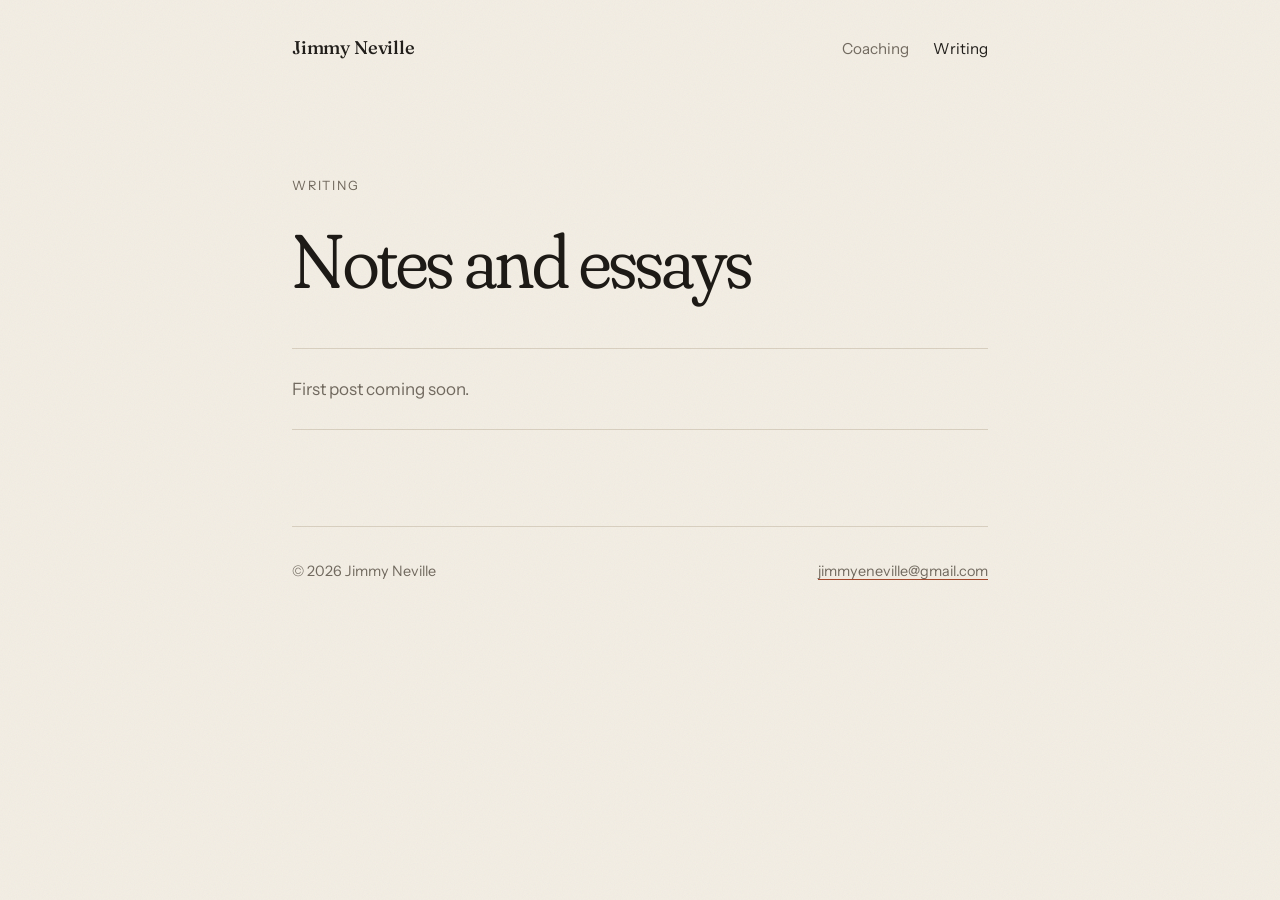
==== blog/index.html @ 923a5997 "Initial coaching site" ====
<!doctype html>
<html lang="en">
<head>
  <meta charset="utf-8">
  <meta name="viewport" content="width=device-width, initial-scale=1">
  <title>Writing · Jimmy Neville</title>
  <link rel="preconnect" href="https://fonts.googleapis.com">
  <link rel="preconnect" href="https://fonts.gstatic.com" crossorigin>
  <link href="https://fonts.googleapis.com/css2?family=Fraunces:ital,opsz,wght,SOFT@0,9..144,300..600,0..100;1,9..144,300..600,0..100&family=Instrument+Sans:wght@400;500&display=swap" rel="stylesheet">
  <link rel="stylesheet" href="/style.css">
</head>
<body>
  <div class="wrap">
    <header class="site-header">
      <a class="wordmark" href="/">Jimmy Neville</a>
      <nav>
        <a href="/">Coaching</a>
        <a href="/blog/" aria-current="page">Writing</a>
      </nav>
    </header>

    <main>
      <section class="page-title">
        <p class="eyebrow rise">Writing</p>
        <h1 class="rise">Notes and essays</h1>
      </section>

      <!-- Newest first. One <li> per post. -->
      <ul class="post-list">
        <li class="empty">First post coming soon.</li>
      </ul>
    </main>

    <footer class="site-footer">
      <span>© 2026 Jimmy Neville</span>
      <a href="mailto:jimmyeneville@gmail.com">jimmyeneville@gmail.com</a>
    </footer>
  </div>
</body>
</html>
---- style.css ----
:root {
  --paper: #f3eee4;
  --ink: #1d1a16;
  --muted: #6f675c;
  --rule: #d8cfbf;
  --accent: #a4462a;
  --accent-ink: #f3eee4;
  --display: "Fraunces", Georgia, serif;
  --body: "Instrument Sans", "Helvetica Neue", sans-serif;
  --measure: 38rem;
}

@media (prefers-color-scheme: dark) {
  :root {
    --paper: #17140f;
    --ink: #ece5d8;
    --muted: #9a917f;
    --rule: #342e25;
    --accent: #e0835f;
    --accent-ink: #17140f;
  }
}

*,
*::before,
*::after { box-sizing: border-box; }

html { -webkit-text-size-adjust: 100%; }

body {
  margin: 0;
  background: var(--paper);
  color: var(--ink);
  font-family: var(--body);
  font-size: 1.0625rem;
  line-height: 1.7;
  -webkit-font-smoothing: antialiased;
}

/* Faint paper grain */
body::before {
  content: "";
  position: fixed;
  inset: 0;
  pointer-events: none;
  opacity: 0.06;
  background-image: url("data:image/svg+xml,%3Csvg xmlns='http://www.w3.org/2000/svg' width='160' height='160'%3E%3Cfilter id='n'%3E%3CfeTurbulence type='fractalNoise' baseFrequency='.85' numOctaves='3' stitchTiles='stitch'/%3E%3C/filter%3E%3Crect width='100%25' height='100%25' filter='url(%23n)'/%3E%3C/svg%3E");
}

a { color: inherit; text-decoration-color: var(--accent); text-underline-offset: 0.2em; text-decoration-thickness: 1px; }
a:hover { color: var(--accent); }

.wrap {
  max-width: calc(var(--measure) + 8rem);
  margin: 0 auto;
  padding: 0 1.25rem;
}

/* Header */
.site-header {
  display: flex;
  justify-content: space-between;
  align-items: baseline;
  padding: 2rem 0;
}
.wordmark {
  font-family: var(--display);
  font-size: 1.15rem;
  font-weight: 500;
  text-decoration: none;
  letter-spacing: -0.01em;
}
.site-header nav { display: flex; gap: 1.5rem; font-size: 0.95rem; }
.site-header nav a { text-decoration: none; color: var(--muted); }
.site-header nav a:hover,
.site-header nav a[aria-current="page"] { color: var(--ink); }

/* Hero */
.hero { padding: 7rem 0 6rem; }
.eyebrow {
  font-size: 0.8rem;
  letter-spacing: 0.14em;
  text-transform: uppercase;
  color: var(--muted);
  margin: 0 0 1.5rem;
}
h1 {
  font-family: var(--display);
  font-weight: 350;
  font-size: clamp(2.6rem, 7vw, 4.75rem);
  line-height: 1.04;
  letter-spacing: -0.025em;
  margin: 0;
  max-width: 14ch;
  font-variation-settings: "SOFT" 100, "opsz" 144;
}
h1 em { font-style: italic; color: var(--accent); }
.lede {
  font-size: 1.25rem;
  color: var(--muted);
  max-width: 32rem;
  margin: 2rem 0 2.5rem;
}

.button {
  display: inline-block;
  background: var(--ink);
  color: var(--paper);
  text-decoration: none;
  padding: 0.9rem 1.6rem;
  border-radius: 999px;
  font-weight: 500;
  font-size: 0.98rem;
  transition: background 0.2s, transform 0.2s;
}
.button:hover { background: var(--accent); color: var(--accent-ink); transform: translateY(-1px); }

/* Numbered sections */
.section {
  display: grid;
  grid-template-columns: 5rem 1fr;
  border-top: 1px solid var(--rule);
  padding: 4rem 0;
}
.section-num {
  font-family: var(--display);
  font-style: italic;
  color: var(--accent);
  font-size: 1rem;
  padding-top: 0.45rem;
}
.section-body { max-width: var(--measure); }
h2 {
  font-family: var(--display);
  font-weight: 400;
  font-size: clamp(1.75rem, 3.5vw, 2.3rem);
  line-height: 1.15;
  letter-spacing: -0.015em;
  margin: 0 0 1.25rem;
  font-variation-settings: "SOFT" 50, "opsz" 72;
}
.section-body p { margin: 0 0 1.1rem; }
.section-body ul { padding-left: 1.1rem; margin: 0 0 1.1rem; }
.section-body li { margin-bottom: 0.5rem; }
.section-body li::marker { color: var(--accent); }

/* Booking */
.book {
  background: var(--ink);
  color: var(--paper);
  border-radius: 1.25rem;
  padding: 3.5rem 2.5rem;
  margin: 2rem 0 5rem;
}
.book h2 { color: var(--paper); }
.book p { color: color-mix(in srgb, var(--paper) 70%, transparent); max-width: 30rem; margin: 0 0 2rem; }
.book .button { background: var(--paper); color: var(--ink); }
.book .button:hover { background: var(--accent); color: var(--accent-ink); }
.book .email { display: block; margin-top: 1rem; font-size: 0.9rem; color: color-mix(in srgb, var(--paper) 55%, transparent); }

/* Blog */
.page-title { padding: 5rem 0 3rem; }
.post-list { list-style: none; padding: 0; margin: 0 0 6rem; border-top: 1px solid var(--rule); }
.post-list li { border-bottom: 1px solid var(--rule); }
.post-list a {
  display: grid;
  grid-template-columns: 8rem 1fr;
  gap: 1rem;
  padding: 1.6rem 0;
  text-decoration: none;
}
.post-list time { color: var(--muted); font-size: 0.9rem; padding-top: 0.3rem; }
.post-list .title { font-family: var(--display); font-size: 1.5rem; line-height: 1.25; }
.post-list a:hover .title { color: var(--accent); }
.empty { color: var(--muted); padding: 1.6rem 0; }

.post { max-width: var(--measure); margin: 0 auto; padding: 5rem 0 6rem; }
.post header { margin-bottom: 3rem; }
.post h1 { font-size: clamp(2.2rem, 5vw, 3.4rem); max-width: none; }
.post time { display: block; color: var(--muted); font-size: 0.9rem; margin-top: 1.25rem; }
.post h2 { font-size: 1.6rem; margin-top: 2.5rem; }
.post p { margin: 0 0 1.3rem; }
.post blockquote {
  margin: 2rem 0;
  padding-left: 1.25rem;
  border-left: 2px solid var(--accent);
  font-family: var(--display);
  font-style: italic;
  font-size: 1.3rem;
  line-height: 1.5;
}
.back { display: inline-block; margin-top: 3rem; color: var(--muted); text-decoration: none; }

/* Footer */
.site-footer {
  border-top: 1px solid var(--rule);
  padding: 2rem 0 3rem;
  font-size: 0.9rem;
  color: var(--muted);
  display: flex;
  justify-content: space-between;
  gap: 1rem;
  flex-wrap: wrap;
}
.site-footer a { color: var(--muted); }

/* Load-in */
@keyframes rise { from { opacity: 0; transform: translateY(14px); } to { opacity: 1; transform: none; } }
.rise { animation: rise 0.9s cubic-bezier(.2,.7,.2,1) both; }
.rise:nth-child(2) { animation-delay: 0.12s; }
.rise:nth-child(3) { animation-delay: 0.24s; }
.rise:nth-child(4) { animation-delay: 0.36s; }
@media (prefers-reduced-motion: reduce) { .rise { animation: none; } }

@media (max-width: 640px) {
  .hero { padding: 4rem 0 4rem; }
  .section { grid-template-columns: 1fr; padding: 3rem 0; }
  .section-num { padding: 0 0 0.75rem; }
  .book { padding: 2.5rem 1.5rem; }
  .post-list a { grid-template-columns: 1fr; gap: 0.25rem; }
}
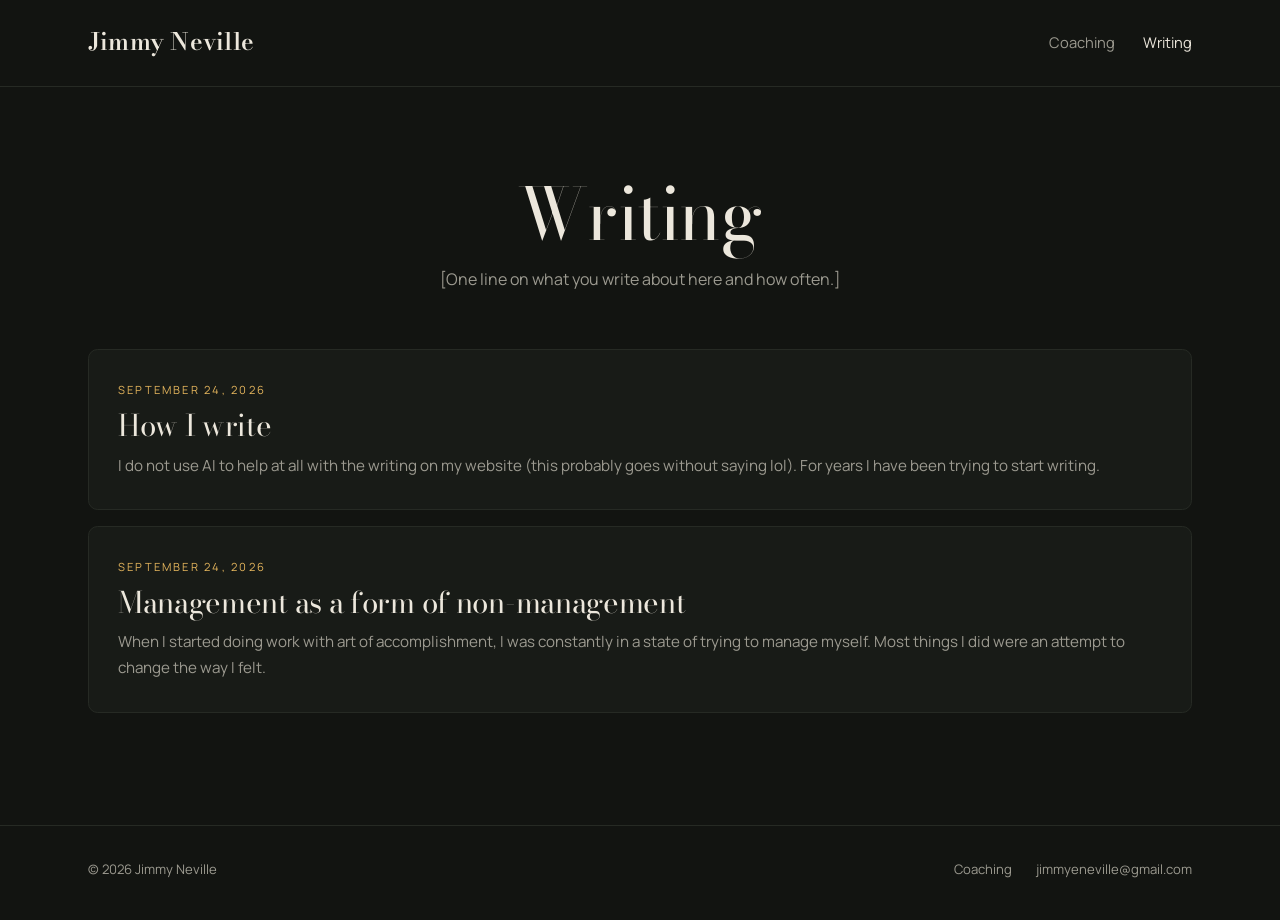
==== commit bc6bff90: "Redesign, first two posts, and favicon" ====
--- a/blog/index.html
+++ b/blog/index.html
@@ -3,38 +3,47 @@
 <head>
   <meta charset="utf-8">
   <meta name="viewport" content="width=device-width, initial-scale=1">
+  <link rel="icon" href="/favicon.svg" type="image/svg+xml">
   <title>Writing · Jimmy Neville</title>
   <link rel="preconnect" href="https://fonts.googleapis.com">
   <link rel="preconnect" href="https://fonts.gstatic.com" crossorigin>
-  <link href="https://fonts.googleapis.com/css2?family=Fraunces:ital,opsz,wght,SOFT@0,9..144,300..600,0..100;1,9..144,300..600,0..100&family=Instrument+Sans:wght@400;500&display=swap" rel="stylesheet">
+  <link href="https://fonts.googleapis.com/css2?family=Bodoni+Moda:opsz,wght@6..96,400;6..96,500;6..96,600&family=Manrope:wght@400;500;600&display=swap" rel="stylesheet">
   <link rel="stylesheet" href="/style.css">
 </head>
 <body>
-  <div class="wrap">
-    <header class="site-header">
+  <header class="site-header">
+    <div class="wrap">
       <a class="wordmark" href="/">Jimmy Neville</a>
       <nav>
         <a href="/">Coaching</a>
         <a href="/blog/" aria-current="page">Writing</a>
       </nav>
-    </header>
+    </div>
+  </header>
 
-    <main>
-      <section class="page-title">
-        <p class="eyebrow rise">Writing</p>
-        <h1 class="rise">Notes and essays</h1>
-      </section>
+  <main class="wrap">
+    <section class="page-title">
+      <h1>Writing</h1>
+      <p>[One line on what you write about here and how often.]</p>
+    </section>
 
-      <!-- Newest first. One <li> per post. -->
-      <ul class="post-list">
-        <li class="empty">First post coming soon.</li>
-      </ul>
-    </main>
+    <!-- Newest first. One <li> per post. -->
+    <ul class="post-list">
+      <li><a href="/blog/how-i-write.html"><time datetime="2026-09-24">September 24, 2026</time><h2>How I write</h2><p>I do not use AI to help at all with the writing on my website (this probably goes without saying lol). For years I have been trying to start writing.</p></a></li>
+      <li><a href="/blog/management-as-a-form-of-non-management.html"><time datetime="2026-09-24">September 24, 2026</time><h2>Management as a form of non-management</h2><p>When I started doing work with art of accomplishment, I was constantly in a state of trying to manage myself. Most things I did were an attempt to change the way I felt.</p></a></li>
+    </ul>
 
-    <footer class="site-footer">
+  </main>
+
+  <footer class="site-footer">
+    <div class="wrap">
       <span>© 2026 Jimmy Neville</span>
-      <a href="mailto:jimmyeneville@gmail.com">jimmyeneville@gmail.com</a>
-    </footer>
-  </div>
+      <nav>
+        <a href="/">Coaching</a>
+        <span>jimmyeneville@gmail.com</span>
+      </nav>
+    </div>
+  </footer>
+
 </body>
 </html>
--- a/style.css
+++ b/style.css
@@ -1,24 +1,14 @@
 :root {
-  --paper: #f3eee4;
-  --ink: #1d1a16;
-  --muted: #6f675c;
-  --rule: #d8cfbf;
-  --accent: #a4462a;
-  --accent-ink: #f3eee4;
-  --display: "Fraunces", Georgia, serif;
-  --body: "Instrument Sans", "Helvetica Neue", sans-serif;
-  --measure: 38rem;
-}
-
-@media (prefers-color-scheme: dark) {
-  :root {
-    --paper: #17140f;
-    --ink: #ece5d8;
-    --muted: #9a917f;
-    --rule: #342e25;
-    --accent: #e0835f;
-    --accent-ink: #17140f;
-  }
+  --bg: #121411;
+  --card: #181b17;
+  --line: #262a24;
+  --ink: #ece7dc;
+  --muted: #9c9a90;
+  --gold: #e3b45c;
+  --gold-ink: #16140f;
+  --display: "Bodoni Moda", "Didot", Georgia, serif;
+  --body: "Manrope", "Helvetica Neue", sans-serif;
+  --wide: 72rem;
 }
 
 *,
@@ -29,193 +19,202 @@
 
 body {
   margin: 0;
-  background: var(--paper);
+  background: var(--bg);
   color: var(--ink);
   font-family: var(--body);
-  font-size: 1.0625rem;
+  font-size: 1rem;
   line-height: 1.7;
   -webkit-font-smoothing: antialiased;
 }
 
-/* Faint paper grain */
-body::before {
-  content: "";
-  position: fixed;
-  inset: 0;
-  pointer-events: none;
-  opacity: 0.06;
-  background-image: url("data:image/svg+xml,%3Csvg xmlns='http://www.w3.org/2000/svg' width='160' height='160'%3E%3Cfilter id='n'%3E%3CfeTurbulence type='fractalNoise' baseFrequency='.85' numOctaves='3' stitchTiles='stitch'/%3E%3C/filter%3E%3Crect width='100%25' height='100%25' filter='url(%23n)'/%3E%3C/svg%3E");
-}
-
-a { color: inherit; text-decoration-color: var(--accent); text-underline-offset: 0.2em; text-decoration-thickness: 1px; }
-a:hover { color: var(--accent); }
+a { color: inherit; }
 
 .wrap {
-  max-width: calc(var(--measure) + 8rem);
+  max-width: var(--wide);
   margin: 0 auto;
-  padding: 0 1.25rem;
+  padding: 0 1.5rem;
 }
 
 /* Header */
-.site-header {
+.site-header { border-bottom: 1px solid var(--line); }
+.site-header .wrap {
   display: flex;
   justify-content: space-between;
-  align-items: baseline;
-  padding: 2rem 0;
+  align-items: center;
+  padding-top: 1.4rem;
+  padding-bottom: 1.4rem;
 }
 .wordmark {
   font-family: var(--display);
-  font-size: 1.15rem;
-  font-weight: 500;
+  font-size: 1.5rem;
+  font-weight: 600;
+  font-variation-settings: "opsz" 11;
+  letter-spacing: 0.01em;
   text-decoration: none;
-  letter-spacing: -0.01em;
-}
-.site-header nav { display: flex; gap: 1.5rem; font-size: 0.95rem; }
+}
+.site-header nav { display: flex; align-items: center; gap: 1.75rem; font-size: 0.92rem; }
 .site-header nav a { text-decoration: none; color: var(--muted); }
 .site-header nav a:hover,
 .site-header nav a[aria-current="page"] { color: var(--ink); }
-
-/* Hero */
-.hero { padding: 7rem 0 6rem; }
+.site-header nav a.button { color: var(--gold-ink); }
+
+/* Buttons */
+.button {
+  display: inline-block;
+  background: var(--gold);
+  color: var(--gold-ink);
+  text-decoration: none;
+  font-family: var(--body);
+  font-weight: 600;
+  font-size: 0.92rem;
+  padding: 0.7rem 1.35rem;
+  border: 0;
+  border-radius: 999px;
+  cursor: pointer;
+  transition: filter 0.2s, transform 0.2s;
+}
+.button:hover { filter: brightness(1.08); transform: translateY(-1px); }
+.button.large { font-size: 1rem; padding: 0.95rem 1.9rem; }
+
+/* Type */
 .eyebrow {
-  font-size: 0.8rem;
-  letter-spacing: 0.14em;
+  font-size: 0.72rem;
+  letter-spacing: 0.22em;
   text-transform: uppercase;
   color: var(--muted);
-  margin: 0 0 1.5rem;
-}
-h1 {
-  font-family: var(--display);
-  font-weight: 350;
-  font-size: clamp(2.6rem, 7vw, 4.75rem);
-  line-height: 1.04;
-  letter-spacing: -0.025em;
+  margin: 0 0 1.75rem;
+}
+.eyebrow.gold { color: var(--gold); }
+h1.gold { color: var(--gold); font-weight: 500; font-variation-settings: "opsz" 18; }
+h1, h2, h3 {
+  font-family: var(--display);
+  font-weight: 400;
+  letter-spacing: -0.01em;
   margin: 0;
-  max-width: 14ch;
-  font-variation-settings: "SOFT" 100, "opsz" 144;
-}
-h1 em { font-style: italic; color: var(--accent); }
-.lede {
-  font-size: 1.25rem;
-  color: var(--muted);
-  max-width: 32rem;
-  margin: 2rem 0 2.5rem;
-}
-
-.button {
-  display: inline-block;
-  background: var(--ink);
-  color: var(--paper);
+}
+h1 { font-size: clamp(2.6rem, 6.5vw, 4.6rem); line-height: 1.1; }
+h2 { font-size: clamp(1.9rem, 4vw, 2.8rem); line-height: 1.15; }
+.lede { color: var(--muted); font-size: 1.05rem; max-width: 34rem; margin: 1.5rem auto 2.25rem; }
+.intro { max-width: 36rem; margin: 2.75rem auto 2.5rem; text-align: left; font-size: 1.05rem; }
+.section .intro p { color: var(--ink); margin: 0 0 1.2rem; }
+.intro ul { margin: 0 0 1.2rem; padding-left: 1.2rem; }
+.intro li { margin-bottom: 0.5rem; }
+.intro li::marker { color: var(--gold); }
+.book-line { color: var(--ink) !important; }
+.book-line .email { color: var(--gold); user-select: all; }
+.note { display: block; margin-top: 0.9rem; font-size: 0.82rem; color: var(--muted); }
+
+/* Sections */
+.section {
+  border-bottom: 1px solid var(--line);
+  padding: 6rem 0;
+  text-align: center;
+}
+.section:last-child { border-bottom: 0; }
+.narrow { max-width: 38rem; margin: 0 auto; }
+.hero { padding: 7rem 0; }
+.hero h1 { max-width: 16ch; margin: 0 auto; }
+.section p { color: var(--muted); }
+
+.lines { max-width: 40rem; margin: 0 auto; }
+.lines p {
+  font-family: var(--display);
+  font-size: clamp(1.3rem, 2.6vw, 1.65rem);
+  line-height: 1.4;
+  color: var(--ink);
+  margin: 0;
+  padding: 1.5rem 0;
+  border-bottom: 1px solid var(--line);
+}
+.lines p:first-child { padding-top: 0; }
+.lines p:last-child { border-bottom: 0; }
+
+/* Writing */
+.page-title { text-align: center; padding: 5.5rem 0 3.5rem; }
+.page-title h1 { font-size: clamp(3rem, 7vw, 4.5rem); }
+.page-title p { color: var(--muted); margin: 0.75rem 0 0; }
+
+.post-list { list-style: none; padding: 0; margin: 0 0 7rem; display: grid; gap: 1rem; }
+.post-list a {
+  display: block;
+  background: var(--card);
+  border: 1px solid var(--line);
+  border-radius: 0.6rem;
+  padding: 1.9rem 1.8rem;
   text-decoration: none;
-  padding: 0.9rem 1.6rem;
+  transition: border-color 0.2s;
+}
+.post-list a:hover { border-color: color-mix(in srgb, var(--gold) 45%, var(--line)); }
+.post-list time,
+.post time {
+  display: block;
+  font-size: 0.7rem;
+  letter-spacing: 0.2em;
+  text-transform: uppercase;
+  color: var(--gold);
+  margin-bottom: 0.6rem;
+}
+.post-list h2 { font-size: clamp(1.5rem, 3vw, 1.85rem); }
+.post-list p { color: var(--muted); margin: 0.6rem 0 0; font-size: 0.95rem; }
+
+.subscribe {
+  border-top: 1px solid var(--line);
+  border-bottom: 1px solid var(--line);
+  padding: 3.5rem 0;
+  margin-bottom: 7rem;
+  text-align: center;
+}
+.subscribe h2 { font-size: clamp(1.6rem, 3vw, 2rem); }
+.subscribe p { color: var(--muted); font-size: 0.92rem; margin: 0.9rem 0 1.4rem; }
+.subscribe form { display: flex; gap: 0.6rem; justify-content: center; flex-wrap: wrap; }
+.subscribe input {
+  width: min(100%, 16.5rem);
+  background: transparent;
+  border: 1px solid var(--line);
   border-radius: 999px;
-  font-weight: 500;
-  font-size: 0.98rem;
-  transition: background 0.2s, transform 0.2s;
-}
-.button:hover { background: var(--accent); color: var(--accent-ink); transform: translateY(-1px); }
-
-/* Numbered sections */
-.section {
-  display: grid;
-  grid-template-columns: 5rem 1fr;
-  border-top: 1px solid var(--rule);
-  padding: 4rem 0;
-}
-.section-num {
-  font-family: var(--display);
-  font-style: italic;
-  color: var(--accent);
-  font-size: 1rem;
-  padding-top: 0.45rem;
-}
-.section-body { max-width: var(--measure); }
-h2 {
-  font-family: var(--display);
-  font-weight: 400;
-  font-size: clamp(1.75rem, 3.5vw, 2.3rem);
-  line-height: 1.15;
-  letter-spacing: -0.015em;
-  margin: 0 0 1.25rem;
-  font-variation-settings: "SOFT" 50, "opsz" 72;
-}
-.section-body p { margin: 0 0 1.1rem; }
-.section-body ul { padding-left: 1.1rem; margin: 0 0 1.1rem; }
-.section-body li { margin-bottom: 0.5rem; }
-.section-body li::marker { color: var(--accent); }
-
-/* Booking */
-.book {
-  background: var(--ink);
-  color: var(--paper);
-  border-radius: 1.25rem;
-  padding: 3.5rem 2.5rem;
-  margin: 2rem 0 5rem;
-}
-.book h2 { color: var(--paper); }
-.book p { color: color-mix(in srgb, var(--paper) 70%, transparent); max-width: 30rem; margin: 0 0 2rem; }
-.book .button { background: var(--paper); color: var(--ink); }
-.book .button:hover { background: var(--accent); color: var(--accent-ink); }
-.book .email { display: block; margin-top: 1rem; font-size: 0.9rem; color: color-mix(in srgb, var(--paper) 55%, transparent); }
-
-/* Blog */
-.page-title { padding: 5rem 0 3rem; }
-.post-list { list-style: none; padding: 0; margin: 0 0 6rem; border-top: 1px solid var(--rule); }
-.post-list li { border-bottom: 1px solid var(--rule); }
-.post-list a {
-  display: grid;
-  grid-template-columns: 8rem 1fr;
-  gap: 1rem;
-  padding: 1.6rem 0;
-  text-decoration: none;
-}
-.post-list time { color: var(--muted); font-size: 0.9rem; padding-top: 0.3rem; }
-.post-list .title { font-family: var(--display); font-size: 1.5rem; line-height: 1.25; }
-.post-list a:hover .title { color: var(--accent); }
-.empty { color: var(--muted); padding: 1.6rem 0; }
-
-.post { max-width: var(--measure); margin: 0 auto; padding: 5rem 0 6rem; }
-.post header { margin-bottom: 3rem; }
-.post h1 { font-size: clamp(2.2rem, 5vw, 3.4rem); max-width: none; }
-.post time { display: block; color: var(--muted); font-size: 0.9rem; margin-top: 1.25rem; }
-.post h2 { font-size: 1.6rem; margin-top: 2.5rem; }
-.post p { margin: 0 0 1.3rem; }
+  color: var(--ink);
+  font: inherit;
+  font-size: 0.9rem;
+  padding: 0.7rem 1rem;
+}
+.subscribe input::placeholder { color: color-mix(in srgb, var(--muted) 70%, transparent); }
+.subscribe input:focus { outline: none; border-color: var(--gold); }
+
+.post { max-width: 40rem; margin: 0 auto; padding: 5.5rem 0 6rem; }
+.post header { text-align: center; margin-bottom: 3.5rem; }
+.post h1 { font-size: clamp(2.3rem, 5vw, 3.4rem); }
+.post h2 { font-size: 1.7rem; margin: 2.75rem 0 1rem; }
+.post p { margin: 0 0 1.35rem; font-size: 1.05rem; }
 .post blockquote {
-  margin: 2rem 0;
+  margin: 2.25rem 0;
   padding-left: 1.25rem;
-  border-left: 2px solid var(--accent);
-  font-family: var(--display);
-  font-style: italic;
-  font-size: 1.3rem;
-  line-height: 1.5;
-}
-.back { display: inline-block; margin-top: 3rem; color: var(--muted); text-decoration: none; }
+  border-left: 2px solid var(--gold);
+  font-family: var(--display);
+  font-size: 1.4rem;
+  line-height: 1.45;
+}
+.back { display: inline-block; margin-top: 2.5rem; color: var(--muted); text-decoration: none; font-size: 0.92rem; }
+.back:hover { color: var(--ink); }
 
 /* Footer */
-.site-footer {
-  border-top: 1px solid var(--rule);
-  padding: 2rem 0 3rem;
-  font-size: 0.9rem;
-  color: var(--muted);
+.site-footer { border-top: 1px solid var(--line); }
+.site-footer .wrap {
   display: flex;
   justify-content: space-between;
   gap: 1rem;
   flex-wrap: wrap;
-}
-.site-footer a { color: var(--muted); }
-
-/* Load-in */
-@keyframes rise { from { opacity: 0; transform: translateY(14px); } to { opacity: 1; transform: none; } }
-.rise { animation: rise 0.9s cubic-bezier(.2,.7,.2,1) both; }
-.rise:nth-child(2) { animation-delay: 0.12s; }
-.rise:nth-child(3) { animation-delay: 0.24s; }
-.rise:nth-child(4) { animation-delay: 0.36s; }
-@media (prefers-reduced-motion: reduce) { .rise { animation: none; } }
+  padding-top: 2rem;
+  padding-bottom: 2.5rem;
+  font-size: 0.82rem;
+  color: var(--muted);
+}
+.site-footer nav { display: flex; gap: 1.5rem; }
+.site-footer a { text-decoration: none; }
+.site-footer a:hover { color: var(--ink); }
 
 @media (max-width: 640px) {
-  .hero { padding: 4rem 0 4rem; }
-  .section { grid-template-columns: 1fr; padding: 3rem 0; }
-  .section-num { padding: 0 0 0.75rem; }
-  .book { padding: 2.5rem 1.5rem; }
-  .post-list a { grid-template-columns: 1fr; gap: 0.25rem; }
-}
+  .site-header nav { gap: 1rem; }
+  .hero { padding: 4.5rem 0; }
+  .section { padding: 4rem 0; }
+  .post-list a { padding: 1.5rem 1.25rem; }
+}
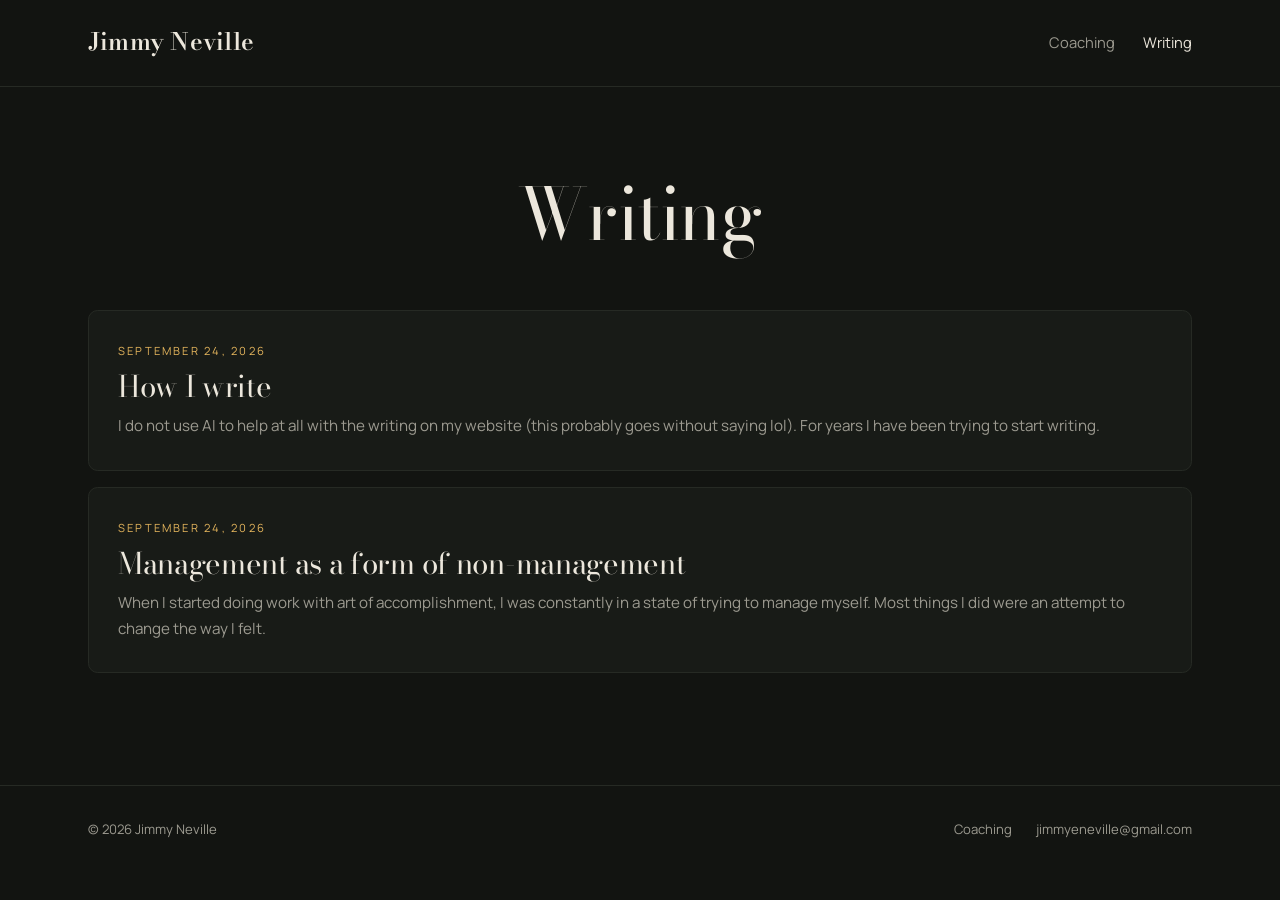
==== commit de647dc8: "Remove placeholder line from writing page" ====
--- a/blog/index.html
+++ b/blog/index.html
@@ -24,7 +24,6 @@
   <main class="wrap">
     <section class="page-title">
       <h1>Writing</h1>
-      <p>[One line on what you write about here and how often.]</p>
     </section>
 
     <!-- Newest first. One <li> per post. -->
